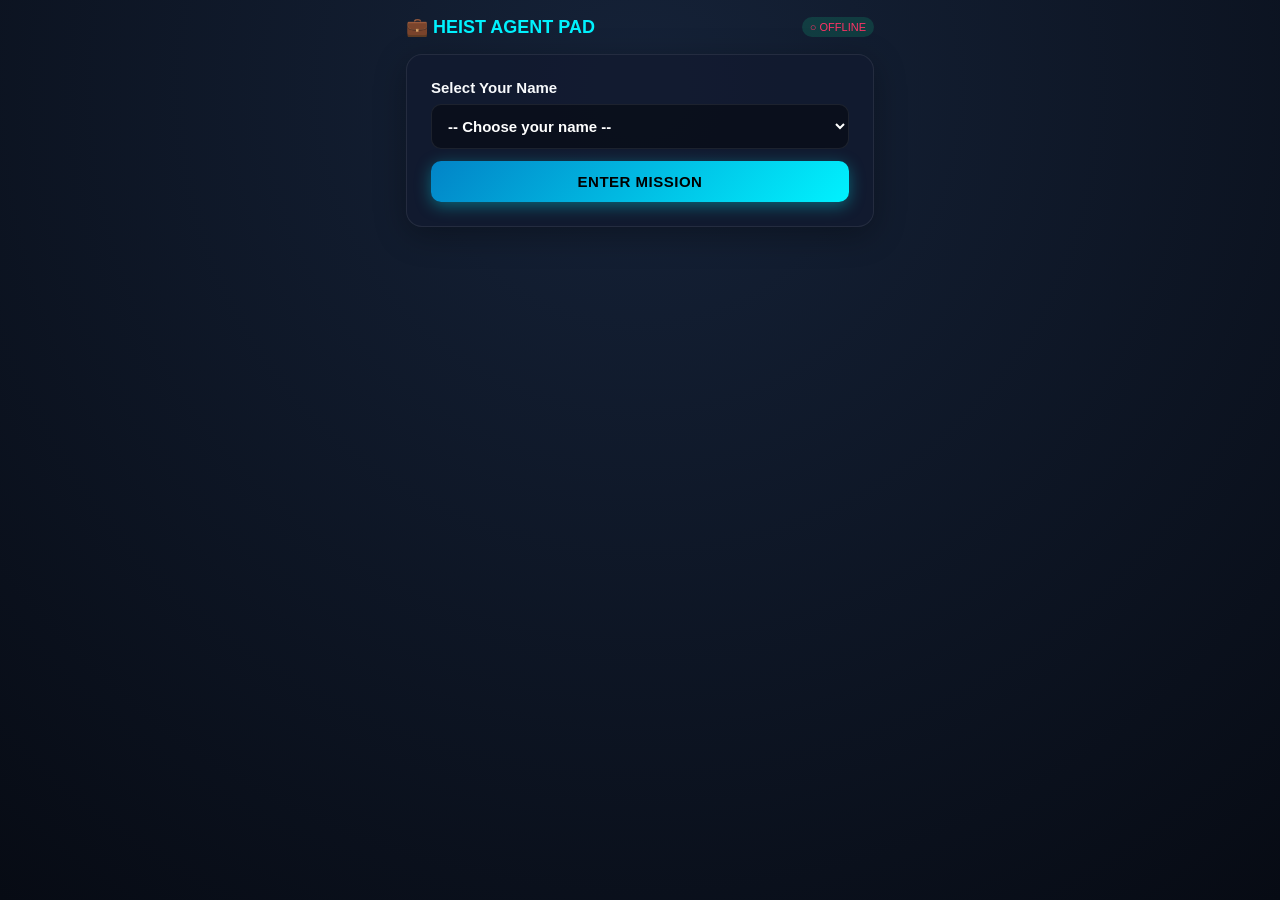
==== static/player.html @ 1ab87b7f "The Resistance: Office Heist Fun Friday edition" ====
<!DOCTYPE html>
<html lang="en">
<head>
  <meta charset="UTF-8">
  <meta name="viewport" content="width=device-width, initial-scale=1.0, maximum-scale=1.0, user-scalable=no">
  <title>Heist Agent Pad | The Resistance</title>
  <link rel="stylesheet" href="/static/styles.css">
  <style>
    body {
      padding: 16px;
      max-width: 500px;
      margin: 0 auto;
    }
    .role-card-mobile {
      background: var(--bg-card);
      border: 2px dashed var(--border-glow);
      border-radius: 16px;
      padding: 24px;
      text-align: center;
      margin-bottom: 20px;
      user-select: none;
      touch-action: manipulation;
    }
    .role-secret-content {
      display: none;
    }
    .role-secret-content.revealed {
      display: block;
    }
    .btn-vote-mobile {
      flex: 1;
      padding: 20px;
      border-radius: 14px;
      font-size: 18px;
      font-weight: 800;
      border: none;
      cursor: pointer;
      display: flex;
      flex-direction: column;
      align-items: center;
      gap: 6px;
    }
    .btn-approve-mobile {
      background: rgba(16, 185, 129, 0.2);
      border: 2px solid var(--success-green);
      color: #fff;
    }
    .btn-reject-mobile {
      background: rgba(255, 51, 102, 0.2);
      border: 2px solid var(--saboteur-red);
      color: #fff;
    }
  </style>
</head>
<body>
  <div style="display: flex; justify-content: space-between; align-items: center; margin-bottom: 16px;">
    <div style="font-weight: 900; font-size: 18px; color: var(--resistance-blue);">💼 HEIST AGENT PAD</div>
    <div id="connBadge" style="font-size: 11px; padding: 4px 8px; border-radius: 12px; background: rgba(16, 185, 129, 0.2); color: var(--success-green);">● LIVE</div>
  </div>

  <!-- Player Identification -->
  <div id="selectPlayerCard" class="phase-card" style="margin-bottom: 16px;">
    <h3 style="font-size: 15px; margin-bottom: 8px;">Select Your Name</h3>
    <select id="playerSelect" style="width: 100%; padding: 12px; border-radius: 10px; background: rgba(0,0,0,0.4); color: #fff; border: 1px solid var(--border-subtle); font-size: 15px; font-weight: 700; margin-bottom: 12px;">
      <option value="">-- Choose your name --</option>
    </select>
    <button id="btnConfirmPlayer" class="btn-primary" style="width: 100%;">Enter Mission</button>
  </div>

  <!-- Main Active Player UI -->
  <div id="activePlayerUI" style="display: none;">
    <!-- Welcome Header -->
    <div style="display: flex; justify-content: space-between; align-items: center; margin-bottom: 14px;">
      <div>
        <div style="font-size: 11px; color: var(--text-muted); text-transform: uppercase;">Active Agent</div>
        <div style="font-size: 20px; font-weight: 800; color: #fff;" id="agentNameDisplay">Agent</div>
      </div>
      <button id="btnSwitchPlayer" class="btn-icon" style="font-size: 11px;">Switch</button>
    </div>

    <!-- Privacy Shield Role Card -->
    <div class="role-card-mobile" id="roleCardMobile">
      <div id="roleCover">
        <div style="font-size: 40px; margin-bottom: 8px;">🛡️</div>
        <h3 style="font-size: 16px; font-weight: 800; margin-bottom: 4px;">TOP SECRET ROLE</h3>
        <p style="font-size: 12px; color: var(--text-muted); margin-bottom: 12px;">
          Press & hold below to reveal your secret identity.
        </p>
        <button id="btnHoldReveal" class="btn-icon" style="width: 100%; justify-content: center; background: rgba(255,255,255,0.1); padding: 14px; font-weight: 700;">
          👁️ HOLD TO REVEAL IDENTITY
        </button>
      </div>

      <div id="roleSecretContent" class="role-secret-content">
        <div id="roleSecretIcon" style="font-size: 48px; margin-bottom: 6px;">🏢</div>
        <h2 id="roleSecretTitle" style="font-size: 24px; font-weight: 900; margin-bottom: 6px;">LOYAL RESISTANCE</h2>
        <p id="roleSecretDesc" style="font-size: 13px; color: var(--text-muted); margin-bottom: 12px;">
          You are a loyal member of the office team. Pass 3 missions to win!
        </p>
        <div id="fellowSaboteursBox" style="display: none; background: rgba(255, 51, 102, 0.15); border: 1px solid var(--saboteur-red); border-radius: 8px; padding: 10px; font-size: 12px;">
          <strong>😈 Fellow Saboteurs:</strong>
          <div id="fellowSaboteursList" style="margin-top: 4px; font-weight: 700;"></div>
        </div>
      </div>
    </div>

    <!-- Dynamic Actions Based On Game Phase -->
    
    <!-- 1. Leader Proposal (if this player is leader) -->
    <div id="mobileLeaderSection" class="phase-card" style="display: none; margin-bottom: 16px;">
      <h3 style="font-size: 16px; color: var(--gold-accent); margin-bottom: 6px;">👑 You Are The Team Leader!</h3>
      <p style="font-size: 12px; color: var(--text-muted); margin-bottom: 12px;">
        Choose <strong id="mobileReqSize">5</strong> operatives for Mission <span id="mobileMissionNum">1</span>:
      </p>
      <div id="mobileRosterGrid" style="display: grid; grid-template-columns: 1fr 1fr; gap: 8px; margin-bottom: 14px;"></div>
      <button id="btnMobilePropose" class="btn-primary" style="width: 100%;" disabled>
        Confirm Proposed Team
      </button>
    </div>

    <!-- 2. Proposal Voting (Approve / Reject) -->
    <div id="mobileVoteSection" class="phase-card" style="display: none; margin-bottom: 16px;">
      <h3 style="font-size: 16px; margin-bottom: 6px;">🗳️ Vote on Proposed Team</h3>
      <p style="font-size: 12px; color: var(--text-muted); margin-bottom: 14px;">
        Do you approve sending this crew on the mission?
      </p>
      <div id="mobileProposedChips" style="display: flex; flex-wrap: wrap; gap: 6px; margin-bottom: 16px;"></div>

      <div id="mobileVoteButtons" style="display: flex; gap: 12px;">
        <button id="btnMobileApprove" class="btn-vote-mobile btn-approve-mobile">
          <span>👍</span>
          <span>APPROVE</span>
        </button>
        <button id="btnMobileReject" class="btn-vote-mobile btn-reject-mobile">
          <span>👎</span>
          <span>REJECT</span>
        </button>
      </div>
      <div id="mobileVoteConfirmation" style="display: none; text-align: center; padding: 14px; background: rgba(0,0,0,0.3); border-radius: 10px; font-weight: 700; color: var(--resistance-blue);">
        ✓ Vote Cast! Waiting for room...
      </div>
    </div>

    <!-- 3. Mission Action (Success / Sabotage) -->
    <div id="mobileActionSection" class="phase-card" style="display: none; margin-bottom: 16px;">
      <h3 style="font-size: 16px; color: var(--gold-accent); margin-bottom: 6px;">🔒 You Are On This Mission!</h3>
      <p style="font-size: 12px; color: var(--text-muted); margin-bottom: 16px;">
        Submit your secret report. Loyal Resistance must submit Success. Saboteurs may choose Success or Sabotage.
      </p>

      <div id="mobileActionButtons" style="display: flex; gap: 12px;">
        <button id="btnMobileSuccess" class="btn-primary" style="flex: 1; padding: 18px; background: var(--success-green); color: #fff;">
          ✅ SUCCESS
        </button>
        <button id="btnMobileSabotage" class="btn-danger" style="flex: 1; padding: 18px;">
          💥 SABOTAGE
        </button>
      </div>

      <div id="mobileActionConfirmation" style="display: none; text-align: center; padding: 16px; background: rgba(0,0,0,0.3); border-radius: 10px; font-weight: 700; color: var(--success-green);">
        ✓ Mission Report Encrypted & Submitted!
      </div>
    </div>

    <!-- 4. Spectator / Waiting card -->
    <div id="mobileWaitingCard" class="phase-card" style="text-align: center; padding: 20px;">
      <div style="font-size: 28px; margin-bottom: 6px;">📡</div>
      <div style="font-size: 14px; font-weight: 700; color: var(--text-muted);" id="mobileWaitingText">
        Watching Big Screen...
      </div>
    </div>

  </div>

  <script src="/static/player.js"></script>
</body>
</html>
---- static/styles.css ----
/* The Resistance: Office Heist - Theme & Layout */
:root {
  --bg-dark: #0a0f1d;
  --bg-card: rgba(18, 26, 47, 0.85);
  --bg-card-hover: rgba(28, 38, 66, 0.95);
  --border-glow: rgba(56, 189, 248, 0.3);
  --border-subtle: rgba(255, 255, 255, 0.08);
  
  --resistance-blue: #00f2fe;
  --resistance-gradient: linear-gradient(135deg, #0284c7 0%, #00f2fe 100%);
  --saboteur-red: #ff3366;
  --saboteur-gradient: linear-gradient(135deg, #be123c 0%, #ff3366 100%);
  --gold-accent: #f59e0b;
  --success-green: #10b981;
  --text-main: #f8fafc;
  --text-muted: #94a3b8;
}

* {
  box-sizing: border-box;
  margin: 0;
  padding: 0;
  font-family: -apple-system, BlinkMacSystemFont, "Segoe UI", Roboto, "Helvetica Neue", Arial, sans-serif;
  -webkit-tap-highlight-color: transparent;
}

body {
  background: radial-gradient(circle at 50% 10%, #152238 0%, #070b14 100%);
  color: var(--text-main);
  min-height: 100vh;
  display: flex;
  flex-direction: column;
  overflow-x: hidden;
}

/* Header & Top Bar */
.top-nav {
  display: flex;
  justify-content: space-between;
  align-items: center;
  padding: 12px 24px;
  background: rgba(10, 15, 29, 0.9);
  backdrop-filter: blur(12px);
  border-bottom: 1px solid var(--border-subtle);
  position: sticky;
  top: 0;
  z-index: 100;
}

.logo-area {
  display: flex;
  align-items: center;
  gap: 12px;
}

.logo-icon {
  font-size: 26px;
  background: var(--resistance-gradient);
  -webkit-background-clip: text;
  -webkit-text-fill-color: transparent;
  font-weight: 900;
}

.logo-text h1 {
  font-size: 20px;
  font-weight: 800;
  letter-spacing: 0.5px;
  text-transform: uppercase;
}

.logo-text .subtitle {
  font-size: 11px;
  color: var(--text-muted);
  text-transform: uppercase;
  letter-spacing: 1px;
}

.nav-actions {
  display: flex;
  align-items: center;
  gap: 12px;
}

.btn-icon {
  background: rgba(255, 255, 255, 0.05);
  border: 1px solid var(--border-subtle);
  color: var(--text-main);
  padding: 8px 14px;
  border-radius: 8px;
  cursor: pointer;
  font-size: 13px;
  display: flex;
  align-items: center;
  gap: 6px;
  transition: all 0.2s ease;
}

.btn-icon:hover {
  background: rgba(255, 255, 255, 0.12);
  border-color: var(--resistance-blue);
  transform: translateY(-1px);
}

.btn-mod-toggle {
  background: linear-gradient(135deg, #4f46e5 0%, #7c3aed 100%);
  border: none;
  font-weight: 600;
  box-shadow: 0 4px 12px rgba(124, 58, 237, 0.3);
}

/* Mission & Scoreboard Track */
.dashboard-track {
  display: grid;
  grid-template-columns: 260px 1fr 260px;
  gap: 16px;
  padding: 16px 24px;
  background: rgba(13, 20, 36, 0.7);
  border-bottom: 1px solid var(--border-subtle);
}

.score-card {
  display: flex;
  align-items: center;
  gap: 16px;
  background: var(--bg-card);
  padding: 14px 20px;
  border-radius: 12px;
  border: 1px solid var(--border-subtle);
  position: relative;
  overflow: hidden;
}

.score-card.resistance {
  border-left: 4px solid var(--resistance-blue);
}

.score-card.saboteur {
  border-right: 4px solid var(--saboteur-red);
}

.score-icon {
  font-size: 32px;
}

.score-info .score-label {
  font-size: 11px;
  text-transform: uppercase;
  letter-spacing: 1px;
  color: var(--text-muted);
}

.score-info .score-val {
  font-size: 26px;
  font-weight: 900;
}

.resistance .score-val {
  color: var(--resistance-blue);
}

.saboteur .score-val {
  color: var(--saboteur-red);
}

/* Missions Centerpiece */
.missions-container {
  display: flex;
  flex-direction: column;
  justify-content: center;
  align-items: center;
  gap: 10px;
}

.missions-row {
  display: flex;
  justify-content: center;
  gap: 14px;
  width: 100%;
}

.mission-node {
  flex: 1;
  max-width: 120px;
  background: var(--bg-card);
  border: 1px solid var(--border-subtle);
  border-radius: 12px;
  padding: 10px 8px;
  text-align: center;
  position: relative;
  transition: all 0.3s cubic-bezier(0.4, 0, 0.2, 1);
}

.mission-node.active {
  border-color: var(--gold-accent);
  box-shadow: 0 0 20px rgba(245, 158, 11, 0.35);
  transform: translateY(-3px) scale(1.04);
}

.mission-node.success {
  border-color: var(--success-green);
  background: rgba(16, 185, 129, 0.15);
  box-shadow: 0 0 15px rgba(16, 185, 129, 0.25);
}

.mission-node.failed {
  border-color: var(--saboteur-red);
  background: rgba(255, 51, 102, 0.15);
  box-shadow: 0 0 15px rgba(255, 51, 102, 0.25);
}

.node-title {
  font-size: 11px;
  font-weight: 700;
  text-transform: uppercase;
  color: var(--text-muted);
}

.node-size {
  font-size: 18px;
  font-weight: 900;
  margin: 4px 0;
}

.node-status {
  font-size: 10px;
  font-weight: 700;
  padding: 2px 6px;
  border-radius: 4px;
  display: inline-block;
  text-transform: uppercase;
}

.status-active {
  background: rgba(245, 158, 11, 0.2);
  color: var(--gold-accent);
}

.status-success {
  background: rgba(16, 185, 129, 0.2);
  color: var(--success-green);
}

.status-failed {
  background: rgba(255, 51, 102, 0.2);
  color: var(--saboteur-red);
}

.status-pending {
  color: var(--text-muted);
}

/* Proposal Rejection Track */
.proposal-track {
  display: flex;
  align-items: center;
  gap: 8px;
  font-size: 12px;
  color: var(--text-muted);
}

.attempts-dots {
  display: flex;
  gap: 6px;
}

.attempt-dot {
  width: 14px;
  height: 14px;
  border-radius: 50%;
  background: rgba(255, 255, 255, 0.1);
  border: 1px solid var(--border-subtle);
  transition: all 0.2s;
}

.attempt-dot.active {
  background: var(--saboteur-red);
  border-color: #ff3366;
  box-shadow: 0 0 8px rgba(255, 51, 102, 0.6);
}

.attempt-dot.danger {
  animation: pulse-red 1s infinite alternate;
}

@keyframes pulse-red {
  from { transform: scale(1); box-shadow: 0 0 4px #ff3366; }
  to { transform: scale(1.25); box-shadow: 0 0 12px #ff3366; }
}

/* Main Content Area */
.main-stage {
  flex: 1;
  padding: 24px;
  display: flex;
  flex-direction: column;
  gap: 20px;
  max-width: 1400px;
  width: 100%;
  margin: 0 auto;
}

/* Phase Banners */
.phase-card {
  background: var(--bg-card);
  border: 1px solid var(--border-subtle);
  border-radius: 16px;
  padding: 24px;
  box-shadow: 0 8px 32px rgba(0, 0, 0, 0.3);
  position: relative;
}

.phase-header {
  display: flex;
  justify-content: space-between;
  align-items: center;
  margin-bottom: 20px;
  padding-bottom: 14px;
  border-bottom: 1px solid var(--border-subtle);
}

.phase-title-group h2 {
  font-size: 24px;
  font-weight: 800;
  display: flex;
  align-items: center;
  gap: 10px;
}

.phase-desc {
  font-size: 14px;
  color: var(--text-muted);
  margin-top: 4px;
}

/* Leader Banner */
.leader-banner {
  background: linear-gradient(135deg, rgba(245, 158, 11, 0.1) 0%, rgba(245, 158, 11, 0.02) 100%);
  border: 1px solid rgba(245, 158, 11, 0.3);
  border-radius: 12px;
  padding: 16px 20px;
  display: flex;
  justify-content: space-between;
  align-items: center;
  margin-bottom: 20px;
}

.leader-info {
  display: flex;
  align-items: center;
  gap: 14px;
}

.leader-avatar {
  font-size: 30px;
  background: rgba(245, 158, 11, 0.2);
  width: 52px;
  height: 52px;
  display: flex;
  align-items: center;
  justify-content: center;
  border-radius: 12px;
  border: 1px solid rgba(245, 158, 11, 0.5);
}

.leader-name {
  font-size: 22px;
  font-weight: 800;
  color: #fbbf24;
}

.leader-tag {
  font-size: 11px;
  text-transform: uppercase;
  letter-spacing: 1px;
  color: var(--text-muted);
}

/* Roster Selection Grid */
.roster-grid {
  display: grid;
  grid-template-columns: repeat(auto-fill, minmax(130px, 1fr));
  gap: 10px;
  margin: 16px 0;
}

.player-chip {
  background: rgba(255, 255, 255, 0.03);
  border: 1px solid var(--border-subtle);
  border-radius: 10px;
  padding: 12px 10px;
  text-align: center;
  cursor: pointer;
  transition: all 0.2s cubic-bezier(0.4, 0, 0.2, 1);
  user-select: none;
  position: relative;
}

.player-chip:hover {
  background: rgba(255, 255, 255, 0.08);
  border-color: rgba(255, 255, 255, 0.2);
  transform: translateY(-2px);
}

.player-chip.selected {
  background: rgba(0, 242, 254, 0.12);
  border-color: var(--resistance-blue);
  box-shadow: 0 0 14px rgba(0, 242, 254, 0.3);
  transform: translateY(-2px);
}

.player-chip.is-leader {
  border-top: 3px solid var(--gold-accent);
}

.chip-name {
  font-weight: 700;
  font-size: 14px;
}

.chip-role-badge {
  font-size: 10px;
  margin-top: 4px;
  color: var(--text-muted);
}

/* Debate & Timer */
.debate-container {
  display: flex;
  gap: 24px;
  align-items: center;
  margin: 20px 0;
}

.timer-box {
  background: rgba(0, 0, 0, 0.4);
  border: 1px solid var(--border-subtle);
  border-radius: 16px;
  padding: 20px;
  text-align: center;
  min-width: 220px;
}

.timer-digits {
  font-size: 48px;
  font-weight: 900;
  font-family: monospace;
  color: var(--resistance-blue);
  letter-spacing: 2px;
}

.timer-digits.warning {
  color: var(--saboteur-red);
  animation: pulse-red 1s infinite alternate;
}

.timer-controls {
  display: flex;
  justify-content: center;
  gap: 8px;
  margin-top: 10px;
}

/* Proposed Team Spotlight */
.proposed-team-spotlight {
  flex: 1;
  background: rgba(0, 242, 254, 0.03);
  border: 1px dashed var(--border-glow);
  border-radius: 14px;
  padding: 18px;
}

.proposed-team-chips {
  display: flex;
  flex-wrap: wrap;
  gap: 10px;
  margin-top: 12px;
}

.agent-badge {
  background: rgba(0, 242, 254, 0.15);
  border: 1px solid var(--resistance-blue);
  color: var(--text-main);
  padding: 8px 16px;
  border-radius: 20px;
  font-weight: 700;
  font-size: 14px;
  display: flex;
  align-items: center;
  gap: 8px;
}

/* Voting Controls */
.voting-block {
  margin-top: 24px;
  background: rgba(0, 0, 0, 0.25);
  border-radius: 12px;
  padding: 20px;
}

.tally-inputs {
  display: flex;
  gap: 20px;
  margin: 16px 0;
}

.tally-field {
  flex: 1;
  background: var(--bg-card);
  border: 1px solid var(--border-subtle);
  border-radius: 10px;
  padding: 14px;
  text-align: center;
}

.tally-btn-group {
  display: flex;
  align-items: center;
  justify-content: center;
  gap: 12px;
  margin-top: 8px;
}

.btn-counter {
  width: 36px;
  height: 36px;
  border-radius: 8px;
  background: rgba(255, 255, 255, 0.1);
  border: none;
  color: #fff;
  font-size: 18px;
  cursor: pointer;
}

.tally-number {
  font-size: 28px;
  font-weight: 800;
  min-width: 40px;
}

/* Buttons */
.btn-primary {
  background: var(--resistance-gradient);
  border: none;
  color: #000;
  font-weight: 800;
  padding: 12px 24px;
  border-radius: 10px;
  cursor: pointer;
  font-size: 15px;
  text-transform: uppercase;
  letter-spacing: 0.5px;
  transition: all 0.2s;
  box-shadow: 0 4px 16px rgba(0, 242, 254, 0.35);
}

.btn-primary:hover {
  transform: translateY(-2px);
  box-shadow: 0 6px 22px rgba(0, 242, 254, 0.5);
}

.btn-danger {
  background: var(--saboteur-gradient);
  border: none;
  color: #fff;
  font-weight: 800;
  padding: 12px 24px;
  border-radius: 10px;
  cursor: pointer;
  font-size: 15px;
  text-transform: uppercase;
  transition: all 0.2s;
  box-shadow: 0 4px 16px rgba(255, 51, 102, 0.35);
}

.btn-danger:hover {
  transform: translateY(-2px);
  box-shadow: 0 6px 22px rgba(255, 51, 102, 0.5);
}

/* Mission Reveal Dramatic Modal */
.reveal-modal {
  position: fixed;
  inset: 0;
  background: rgba(3, 7, 18, 0.95);
  backdrop-filter: blur(20px);
  z-index: 1000;
  display: flex;
  flex-direction: column;
  align-items: center;
  justify-content: center;
  padding: 24px;
  opacity: 0;
  pointer-events: none;
  transition: opacity 0.5s ease;
}

.reveal-modal.open {
  opacity: 1;
  pointer-events: auto;
}

.reveal-card {
  max-width: 650px;
  width: 100%;
  background: var(--bg-card);
  border-radius: 24px;
  border: 2px solid var(--border-subtle);
  padding: 40px;
  text-align: center;
  position: relative;
  overflow: hidden;
  box-shadow: 0 20px 60px rgba(0, 0, 0, 0.8);
}

.reveal-card.revealed-success {
  border-color: var(--success-green);
  box-shadow: 0 0 60px rgba(16, 185, 129, 0.4);
}

.reveal-card.revealed-failed {
  border-color: var(--saboteur-red);
  box-shadow: 0 0 60px rgba(255, 51, 102, 0.4);
}

.vault-animation-area {
  font-size: 72px;
  margin-bottom: 20px;
}

.reveal-title {
  font-size: 36px;
  font-weight: 900;
  text-transform: uppercase;
  letter-spacing: 1px;
  margin-bottom: 12px;
}

.reveal-subtitle {
  font-size: 16px;
  color: var(--text-muted);
  margin-bottom: 30px;
}

/* Moderator Drawer */
.mod-drawer {
  position: fixed;
  top: 0;
  right: -520px;
  width: 500px;
  height: 100vh;
  background: rgba(10, 15, 29, 0.98);
  backdrop-filter: blur(20px);
  border-left: 1px solid var(--border-subtle);
  box-shadow: -10px 0 40px rgba(0, 0, 0, 0.6);
  z-index: 500;
  transition: right 0.3s cubic-bezier(0.4, 0, 0.2, 1);
  display: flex;
  flex-direction: column;
}

.mod-drawer.open {
  right: 0;
}

.mod-drawer-header {
  padding: 20px;
  border-bottom: 1px solid var(--border-subtle);
  display: flex;
  justify-content: space-between;
  align-items: center;
}

.mod-drawer-content {
  flex: 1;
  overflow-y: auto;
  padding: 20px;
  display: flex;
  flex-direction: column;
  gap: 20px;
}

.whisper-card {
  background: rgba(255, 255, 255, 0.03);
  border: 1px solid var(--border-subtle);
  border-radius: 10px;
  padding: 12px;
}

.whisper-card-header {
  display: flex;
  justify-content: space-between;
  align-items: center;
  margin-bottom: 8px;
}

.whisper-text {
  font-size: 11px;
  color: var(--text-muted);
  background: rgba(0, 0, 0, 0.4);
  padding: 8px;
  border-radius: 6px;
  white-space: pre-wrap;
  font-family: monospace;
}

/* QR Code Modal */
.qr-modal {
  position: fixed;
  inset: 0;
  background: rgba(0, 0, 0, 0.85);
  backdrop-filter: blur(10px);
  display: flex;
  align-items: center;
  justify-content: center;
  z-index: 1000;
  opacity: 0;
  pointer-events: none;
  transition: opacity 0.3s;
}

.qr-modal.open {
  opacity: 1;
  pointer-events: auto;
}

.qr-box {
  background: var(--bg-card);
  padding: 30px;
  border-radius: 20px;
  text-align: center;
  border: 1px solid var(--border-glow);
  max-width: 400px;
}

/* Responsive adjustments */
@media (max-width: 900px) {
  .dashboard-track {
    grid-template-columns: 1fr;
    gap: 10px;
  }
  .mod-drawer {
    width: 100%;
    right: -100%;
  }
}
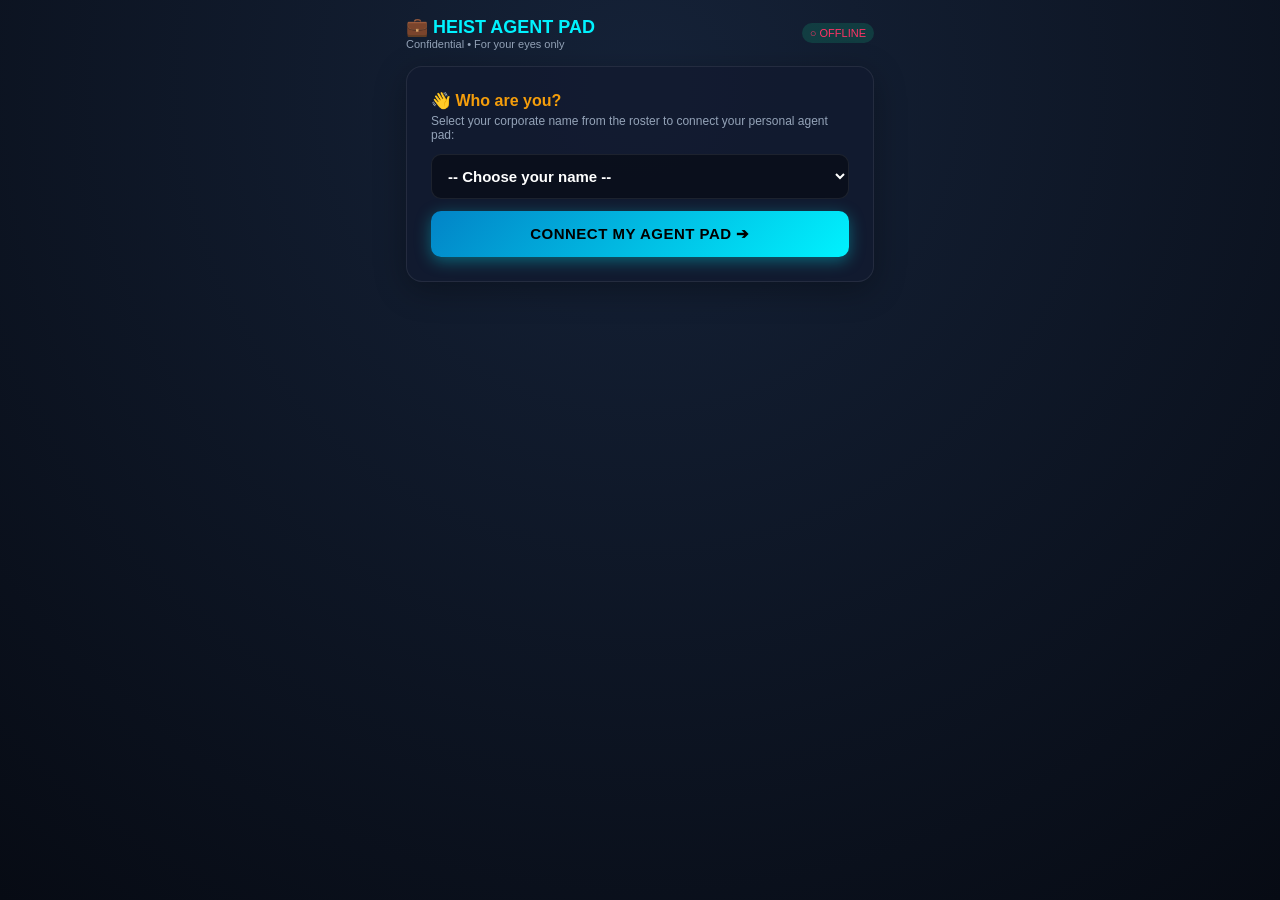
==== commit a4029d35: "Enhance mobile QR code, add 1-click clipboard copy, and improve player-specific agent pad UI" ====
--- a/static/player.html
+++ b/static/player.html
@@ -54,17 +54,25 @@
 </head>
 <body>
   <div style="display: flex; justify-content: space-between; align-items: center; margin-bottom: 16px;">
-    <div style="font-weight: 900; font-size: 18px; color: var(--resistance-blue);">💼 HEIST AGENT PAD</div>
+    <div>
+      <div style="font-weight: 900; font-size: 18px; color: var(--resistance-blue);">💼 HEIST AGENT PAD</div>
+      <div style="font-size: 11px; color: var(--text-muted);">Confidential • For your eyes only</div>
+    </div>
     <div id="connBadge" style="font-size: 11px; padding: 4px 8px; border-radius: 12px; background: rgba(16, 185, 129, 0.2); color: var(--success-green);">● LIVE</div>
   </div>
 
   <!-- Player Identification -->
   <div id="selectPlayerCard" class="phase-card" style="margin-bottom: 16px;">
-    <h3 style="font-size: 15px; margin-bottom: 8px;">Select Your Name</h3>
+    <h3 style="font-size: 16px; margin-bottom: 4px; color: var(--gold-accent);">👋 Who are you?</h3>
+    <p style="font-size: 12px; color: var(--text-muted); margin-bottom: 12px;">
+      Select your corporate name from the roster to connect your personal agent pad:
+    </p>
     <select id="playerSelect" style="width: 100%; padding: 12px; border-radius: 10px; background: rgba(0,0,0,0.4); color: #fff; border: 1px solid var(--border-subtle); font-size: 15px; font-weight: 700; margin-bottom: 12px;">
       <option value="">-- Choose your name --</option>
     </select>
-    <button id="btnConfirmPlayer" class="btn-primary" style="width: 100%;">Enter Mission</button>
+    <button id="btnConfirmPlayer" class="btn-primary" style="width: 100%; padding: 14px; font-size: 15px;">
+      Connect My Agent Pad ➔
+    </button>
   </div>
 
   <!-- Main Active Player UI -->
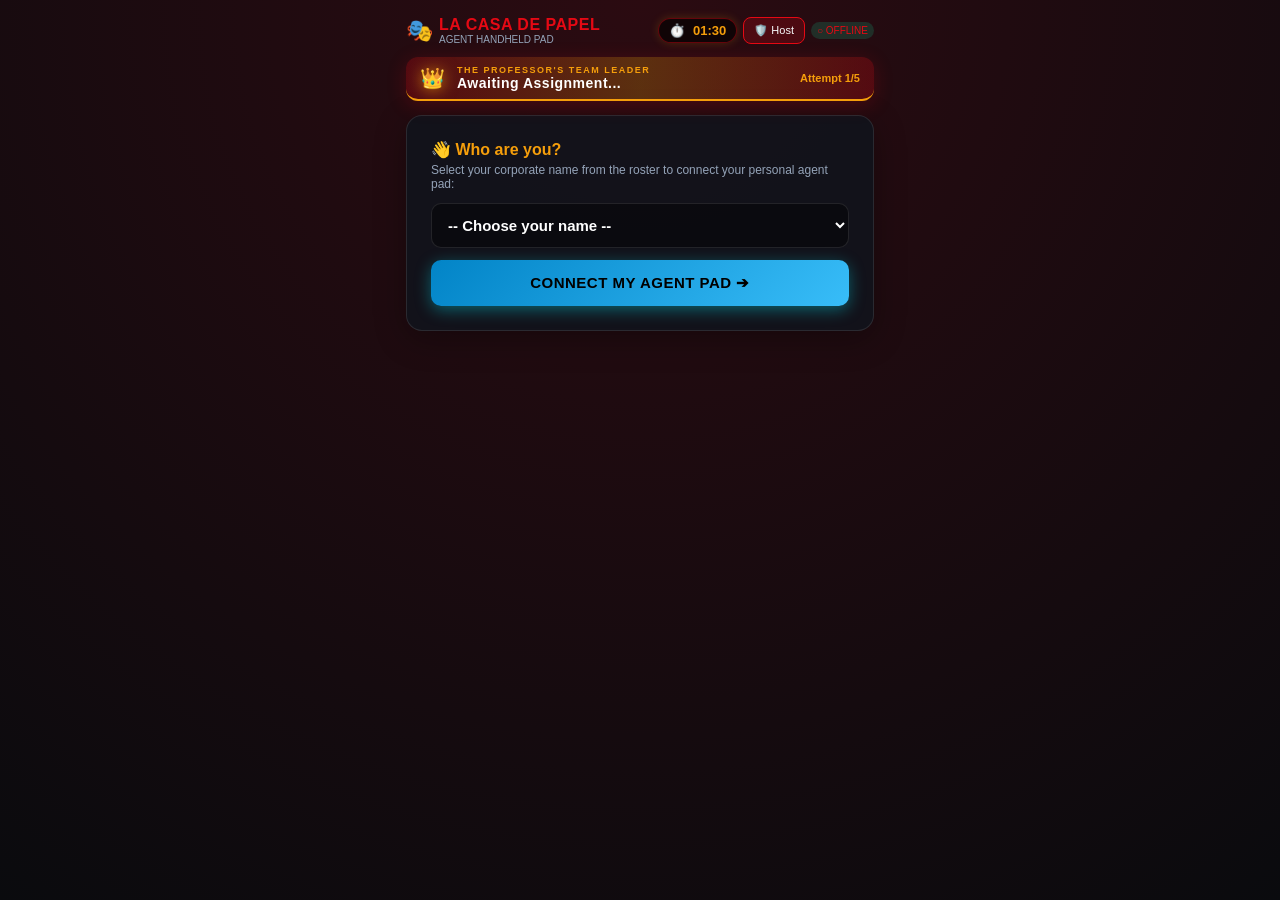
==== commit 3a696694: "Upgrade to Money Heist (La Casa de Papel) theme with Professor Roulette leader spin, real-time synch" ====
--- a/static/player.html
+++ b/static/player.html
@@ -53,12 +53,71 @@
   </style>
 </head>
 <body>
-  <div style="display: flex; justify-content: space-between; align-items: center; margin-bottom: 16px;">
-    <div>
-      <div style="font-weight: 900; font-size: 18px; color: var(--resistance-blue);">💼 HEIST AGENT PAD</div>
-      <div style="font-size: 11px; color: var(--text-muted);">Confidential • For your eyes only</div>
-    </div>
-    <div id="connBadge" style="font-size: 11px; padding: 4px 8px; border-radius: 12px; background: rgba(16, 185, 129, 0.2); color: var(--success-green);">● LIVE</div>
+  <!-- Top Bar with Synced Timer & Host Deck Toggle -->
+  <div style="display: flex; justify-content: space-between; align-items: center; margin-bottom: 12px; gap: 8px;">
+    <div style="display: flex; align-items: center; gap: 6px;">
+      <div style="font-size: 22px;">🎭</div>
+      <div>
+        <div style="font-weight: 900; font-size: 16px; color: var(--heist-red); letter-spacing: 0.5px;">LA CASA DE PAPEL</div>
+        <div style="font-size: 10px; color: var(--text-muted); text-transform: uppercase;">Agent Handheld Pad</div>
+      </div>
+    </div>
+
+    <div style="display: flex; align-items: center; gap: 6px;">
+      <!-- Synced Timer Pill -->
+      <div id="mobileTimerPill" class="universal-timer-badge" style="font-size: 13px; padding: 4px 10px;">
+        ⏱️ <span id="mobileTimerDigits">01:30</span>
+      </div>
+      <button id="btnMobileHostToggle" class="btn-icon" style="background: rgba(229, 9, 20, 0.2); border-color: var(--heist-red); font-size: 11px; padding: 6px 10px;">
+        🛡️ Host
+      </button>
+      <div id="connBadge" style="font-size: 10px; padding: 3px 6px; border-radius: 10px; background: rgba(16, 185, 129, 0.2); color: var(--success-green);">● LIVE</div>
+    </div>
+  </div>
+
+  <!-- Universal Current Leader Banner (Money Heist) -->
+  <div id="mobileLeaderBanner" class="universal-leader-banner" style="border-radius: 12px; margin-bottom: 14px; padding: 8px 14px;">
+    <div class="leader-badge-left">
+      <div class="leader-crown-icon" style="font-size: 20px;">👑</div>
+      <div>
+        <div class="leader-title-tag" style="font-size: 9px;">The Professor's Team Leader</div>
+        <div class="leader-name-text" id="mobileLeaderName" style="font-size: 14px;">Awaiting Assignment...</div>
+      </div>
+    </div>
+    <div style="font-size: 11px; color: var(--heist-gold); font-weight: 800;" id="mobileProposalAttempt">
+      Attempt 1/5
+    </div>
+  </div>
+
+  <!-- Leader Toast Notification on Mobile -->
+  <div id="mobileLeaderToast" class="leader-toast">👑 NEW LEADER APPOINTED!</div>
+
+  <!-- Mobile Host Command Deck (PIN or Host authenticated) -->
+  <div id="mobileHostDeck" class="mobile-host-panel" style="display: none;">
+    <div style="display: flex; justify-content: space-between; align-items: center; margin-bottom: 8px;">
+      <div style="display: flex; align-items: center; gap: 6px;">
+        <span style="font-size: 16px;">🛡️</span>
+        <h4 style="color: var(--heist-gold); font-size: 14px; font-weight: 900; letter-spacing: 0.5px;">HOST CONTROL DECK</h4>
+      </div>
+      <button id="btnCloseMobileHost" class="btn-icon" style="font-size: 11px; padding: 2px 8px;">✕ Close</button>
+    </div>
+    <p style="font-size: 11px; color: var(--text-muted); margin-bottom: 10px;">
+      Live game controls for Pratik Yadav, Om Naik & Vighnesh Jadhav.
+    </p>
+    <div class="mobile-host-grid">
+      <button id="btnMobSpinLeader" class="btn-host-action btn-host-gold">🎲 Spin Leader</button>
+      <button id="btnMobRotateLeader" class="btn-host-action">🔄 Pass Next</button>
+      <button id="btnMobTimerStart" class="btn-host-action" style="color: var(--success-green);">▶ Start Timer</button>
+      <button id="btnMobTimerPause" class="btn-host-action" style="color: var(--gold-accent);">⏸ Pause Timer</button>
+      <button id="btnMobApproveVote" class="btn-host-action" style="color: var(--success-green);">✓ Force Approve</button>
+      <button id="btnMobRejectVote" class="btn-host-action" style="color: var(--heist-red);">✕ Force Reject</button>
+      <button id="btnMobNextMission" class="btn-host-action">⏩ Next Mission</button>
+      <button id="btnMobShowWhispers" class="btn-host-action">😈 5 Saboteurs</button>
+    </div>
+    <div id="mobWhispersArea" style="display: none; margin-top: 12px; background: rgba(0,0,0,0.5); padding: 10px; border-radius: 8px;">
+      <div style="font-size: 11px; color: var(--heist-gold); font-weight: 800; margin-bottom: 6px;">😈 The 5 Secret Saboteurs:</div>
+      <div id="mobSaboteursList" style="font-size: 12px; line-height: 1.6; color: #fff;"></div>
+    </div>
   </div>
 
   <!-- Player Identification -->
@@ -80,7 +139,7 @@
     <!-- Welcome Header -->
     <div style="display: flex; justify-content: space-between; align-items: center; margin-bottom: 14px;">
       <div>
-        <div style="font-size: 11px; color: var(--text-muted); text-transform: uppercase;">Active Agent</div>
+        <div style="font-size: 11px; color: var(--text-muted); text-transform: uppercase;">Active Operative</div>
         <div style="font-size: 20px; font-weight: 800; color: #fff;" id="agentNameDisplay">Agent</div>
       </div>
       <button id="btnSwitchPlayer" class="btn-icon" style="font-size: 11px;">Switch</button>
@@ -180,6 +239,21 @@
 
   </div>
 
+  <!-- Mobile Host PIN Modal -->
+  <div id="mobPinModal" class="qr-modal">
+    <div class="qr-box" style="max-width: 320px; width: 88%;">
+      <div style="font-size: 36px; margin-bottom: 8px;">🔒</div>
+      <h3 style="font-size: 18px; font-weight: 800; margin-bottom: 4px;">Host Moderator Deck</h3>
+      <p style="font-size: 12px; color: var(--text-muted); margin-bottom: 14px;">Enter PIN to unlock host controls:</p>
+      <input type="password" id="inputMobPin" placeholder="Enter PIN..." style="width: 100%; padding: 12px; border-radius: 8px; background: rgba(0,0,0,0.5); border: 1px solid var(--border-subtle); color: #fff; font-size: 16px; text-align: center; letter-spacing: 4px; margin-bottom: 10px;">
+      <div id="mobPinError" style="display: none; color: var(--heist-red); font-size: 12px; font-weight: 700; margin-bottom: 10px;">Incorrect PIN</div>
+      <div style="display: flex; gap: 8px;">
+        <button id="btnSubmitMobPin" class="btn-primary" style="flex: 1; padding: 10px;">Unlock</button>
+        <button id="btnCancelMobPin" class="btn-icon" style="padding: 10px 14px;">Cancel</button>
+      </div>
+    </div>
+  </div>
+
   <script src="/static/player.js"></script>
 </body>
 </html>
--- a/static/styles.css
+++ b/static/styles.css
@@ -1,15 +1,22 @@
-/* The Resistance: Office Heist - Theme & Layout */
+/* The Resistance: Office Heist - Money Heist (La Casa de Papel) Edition */
 :root {
-  --bg-dark: #0a0f1d;
-  --bg-card: rgba(18, 26, 47, 0.85);
-  --bg-card-hover: rgba(28, 38, 66, 0.95);
-  --border-glow: rgba(56, 189, 248, 0.3);
-  --border-subtle: rgba(255, 255, 255, 0.08);
+  --heist-red: #e50914;
+  --heist-crimson: #b81d24;
+  --heist-darkred: #450a0a;
+  --heist-gold: #f59e0b;
+  --heist-gold-light: #fef08a;
+  --heist-gold-glow: rgba(245, 158, 11, 0.4);
   
-  --resistance-blue: #00f2fe;
-  --resistance-gradient: linear-gradient(135deg, #0284c7 0%, #00f2fe 100%);
-  --saboteur-red: #ff3366;
-  --saboteur-gradient: linear-gradient(135deg, #be123c 0%, #ff3366 100%);
+  --bg-dark: #0a0b0e;
+  --bg-card: rgba(18, 20, 28, 0.92);
+  --bg-card-hover: rgba(28, 32, 46, 0.98);
+  --border-glow: rgba(229, 9, 20, 0.4);
+  --border-subtle: rgba(255, 255, 255, 0.1);
+  
+  --resistance-blue: #38bdf8;
+  --resistance-gradient: linear-gradient(135deg, #0284c7 0%, #38bdf8 100%);
+  --saboteur-red: #e50914;
+  --saboteur-gradient: linear-gradient(135deg, #991b1b 0%, #e50914 100%);
   --gold-accent: #f59e0b;
   --success-green: #10b981;
   --text-main: #f8fafc;
@@ -25,7 +32,7 @@
 }
 
 body {
-  background: radial-gradient(circle at 50% 10%, #152238 0%, #070b14 100%);
+  background: radial-gradient(circle at 50% 0%, #2b0b11 0%, #0a0b0e 100%);
   color: var(--text-main);
   min-height: 100vh;
   display: flex;
@@ -743,3 +750,250 @@
     right: -100%;
   }
 }
+
+/* === MONEY HEIST (LA CASA DE PAPEL) SPECIALIZED COMPONENTS === */
+
+/* Universal Current Leader Banner (Shown on ALL screens) */
+.universal-leader-banner {
+  background: linear-gradient(90deg, rgba(229, 9, 20, 0.25) 0%, rgba(245, 158, 11, 0.25) 50%, rgba(229, 9, 20, 0.25) 100%);
+  border-bottom: 2px solid var(--heist-gold);
+  box-shadow: 0 4px 20px rgba(229, 9, 20, 0.2);
+  padding: 10px 20px;
+  display: flex;
+  justify-content: space-between;
+  align-items: center;
+  position: relative;
+  overflow: hidden;
+  z-index: 90;
+}
+
+.universal-leader-banner::before {
+  content: "";
+  position: absolute;
+  top: 0; left: -100%; width: 100%; height: 100%;
+  background: linear-gradient(90deg, transparent, rgba(255,255,255,0.15), transparent);
+  animation: shineLeader 4s infinite linear;
+}
+
+@keyframes shineLeader {
+  0% { left: -100%; }
+  50%, 100% { left: 100%; }
+}
+
+.leader-badge-left {
+  display: flex;
+  align-items: center;
+  gap: 12px;
+}
+
+.leader-crown-icon {
+  font-size: 26px;
+  filter: drop-shadow(0 0 8px rgba(245, 158, 11, 0.8));
+  animation: bounceCrown 2s infinite ease-in-out;
+}
+
+@keyframes bounceCrown {
+  0%, 100% { transform: translateY(0); }
+  50% { transform: translateY(-3px); }
+}
+
+.leader-title-tag {
+  font-size: 10px;
+  text-transform: uppercase;
+  letter-spacing: 1.5px;
+  color: var(--heist-gold);
+  font-weight: 800;
+}
+
+.leader-name-text {
+  font-size: 18px;
+  font-weight: 900;
+  color: #fff;
+  letter-spacing: 0.5px;
+}
+
+.leader-controls-right {
+  display: flex;
+  align-items: center;
+  gap: 10px;
+}
+
+/* Universal Synchronized Timer Pill */
+.universal-timer-badge {
+  display: inline-flex;
+  align-items: center;
+  gap: 8px;
+  background: rgba(0, 0, 0, 0.6);
+  border: 1px solid var(--border-glow);
+  padding: 6px 14px;
+  border-radius: 20px;
+  font-family: monospace;
+  font-size: 15px;
+  font-weight: 800;
+  color: var(--heist-gold);
+  box-shadow: 0 0 10px rgba(245, 158, 11, 0.2);
+}
+
+.universal-timer-badge.danger {
+  border-color: var(--heist-red);
+  color: var(--heist-red);
+  animation: pulseDanger 1s infinite;
+}
+
+@keyframes pulseDanger {
+  0%, 100% { transform: scale(1); box-shadow: 0 0 8px rgba(229, 9, 20, 0.4); }
+  50% { transform: scale(1.05); box-shadow: 0 0 20px rgba(229, 9, 20, 0.8); }
+}
+
+/* Professor's Roulette Spin Modal */
+.roulette-modal {
+  position: fixed;
+  inset: 0;
+  background: rgba(10, 11, 14, 0.95);
+  backdrop-filter: blur(16px);
+  display: flex;
+  align-items: center;
+  justify-content: center;
+  z-index: 2000;
+  opacity: 0;
+  pointer-events: none;
+  transition: opacity 0.3s ease;
+}
+
+.roulette-modal.open {
+  opacity: 1;
+  pointer-events: auto;
+}
+
+.roulette-box {
+  background: linear-gradient(180deg, #1b1317 0%, #0d0e12 100%);
+  border: 3px solid var(--heist-gold);
+  border-radius: 24px;
+  padding: 36px;
+  max-width: 580px;
+  width: 90%;
+  text-align: center;
+  box-shadow: 0 0 40px rgba(245, 158, 11, 0.3), 0 0 100px rgba(229, 9, 20, 0.2);
+  position: relative;
+  overflow: hidden;
+}
+
+.roulette-dali-mask {
+  font-size: 56px;
+  margin-bottom: 8px;
+  filter: drop-shadow(0 0 16px rgba(229, 9, 20, 0.6));
+}
+
+.roulette-reel {
+  height: 90px;
+  background: rgba(0, 0, 0, 0.6);
+  border: 2px solid rgba(245, 158, 11, 0.5);
+  border-radius: 14px;
+  margin: 20px 0;
+  display: flex;
+  align-items: center;
+  justify-content: center;
+  overflow: hidden;
+  position: relative;
+}
+
+.roulette-reel::before, .roulette-reel::after {
+  content: "";
+  position: absolute;
+  top: 0; width: 40px; height: 100%;
+  z-index: 2;
+  pointer-events: none;
+}
+.roulette-reel::before { left: 0; background: linear-gradient(90deg, #0d0e12, transparent); }
+.roulette-reel::after { right: 0; background: linear-gradient(-90deg, #0d0e12, transparent); }
+
+.roulette-name {
+  font-size: 26px;
+  font-weight: 900;
+  color: #fff;
+  letter-spacing: 1px;
+  text-shadow: 0 2px 10px rgba(0,0,0,0.8);
+  transition: all 0.05s ease;
+}
+
+.roulette-name.winner {
+  color: var(--heist-gold-light);
+  transform: scale(1.15);
+  text-shadow: 0 0 20px rgba(245, 158, 11, 0.9);
+}
+
+/* Toast alert for Leader change / announcements */
+.leader-toast {
+  position: fixed;
+  top: 80px;
+  left: 50%;
+  transform: translateX(-50%) translateY(-30px);
+  background: linear-gradient(135deg, #b81d24 0%, #1f0b0e 100%);
+  border: 2px solid var(--heist-gold);
+  border-radius: 14px;
+  padding: 14px 28px;
+  color: #fff;
+  font-size: 16px;
+  font-weight: 800;
+  z-index: 3000;
+  box-shadow: 0 10px 30px rgba(0,0,0,0.8), 0 0 20px rgba(245, 158, 11, 0.4);
+  opacity: 0;
+  pointer-events: none;
+  transition: all 0.4s cubic-bezier(0.175, 0.885, 0.32, 1.275);
+}
+
+.leader-toast.show {
+  opacity: 1;
+  transform: translateX(-50%) translateY(0);
+}
+
+/* Mobile Host Command Deck */
+.mobile-host-panel {
+  background: linear-gradient(180deg, rgba(69, 10, 10, 0.9) 0%, rgba(18, 20, 28, 0.95) 100%);
+  border: 2px solid var(--heist-red);
+  border-radius: 16px;
+  padding: 16px;
+  margin-bottom: 20px;
+  box-shadow: 0 8px 24px rgba(229, 9, 20, 0.25);
+}
+
+.mobile-host-grid {
+  display: grid;
+  grid-template-columns: 1fr 1fr;
+  gap: 10px;
+  margin-top: 12px;
+}
+
+.btn-host-action {
+  padding: 12px;
+  border-radius: 10px;
+  font-weight: 700;
+  font-size: 13px;
+  border: 1px solid var(--border-subtle);
+  background: rgba(255, 255, 255, 0.08);
+  color: #fff;
+  cursor: pointer;
+  display: flex;
+  align-items: center;
+  justify-content: center;
+  gap: 6px;
+  transition: all 0.2s;
+}
+
+.btn-host-action:active {
+  transform: scale(0.96);
+  background: rgba(255, 255, 255, 0.2);
+}
+
+.btn-host-gold {
+  background: linear-gradient(135deg, #b45309 0%, #f59e0b 100%);
+  border: none;
+  color: #000;
+  font-weight: 800;
+}
+
+.btn-host-danger {
+  background: linear-gradient(135deg, #991b1b 0%, #e50914 100%);
+  border: none;
+  color: #fff;
+}
